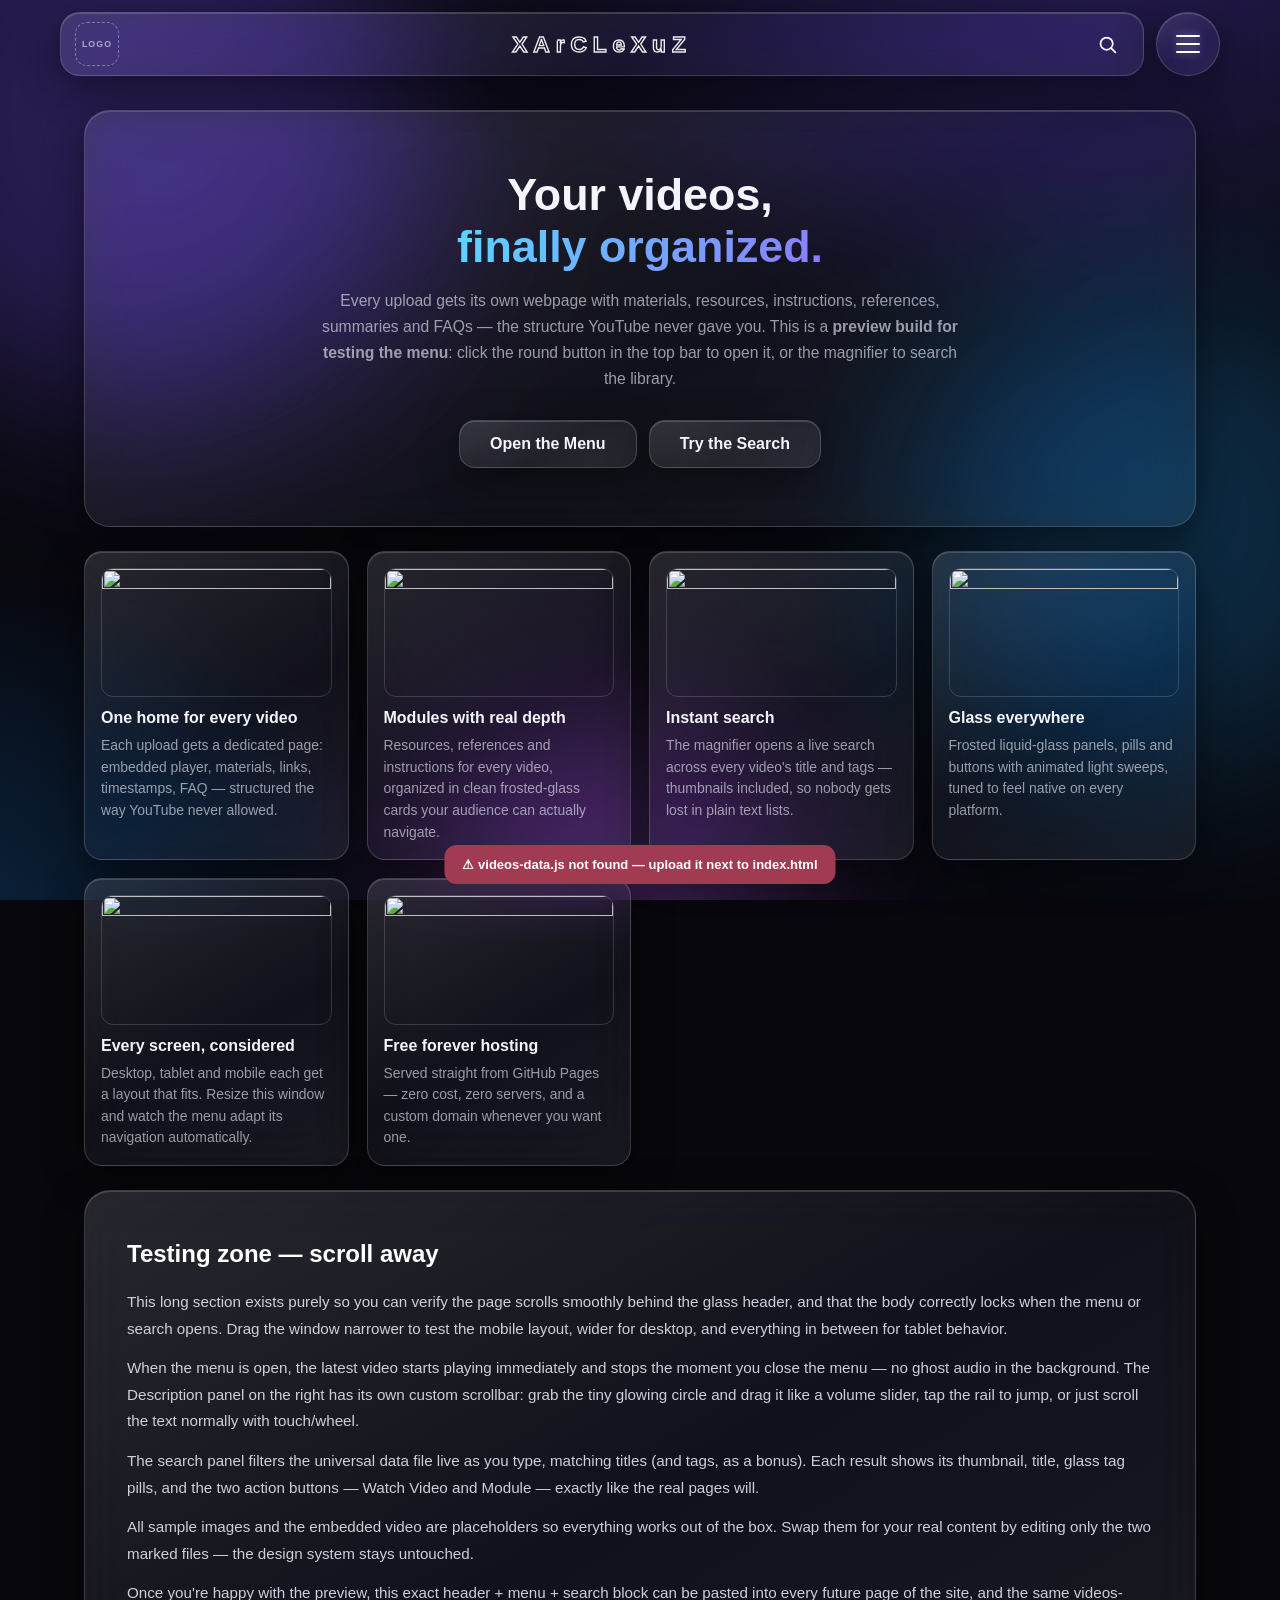
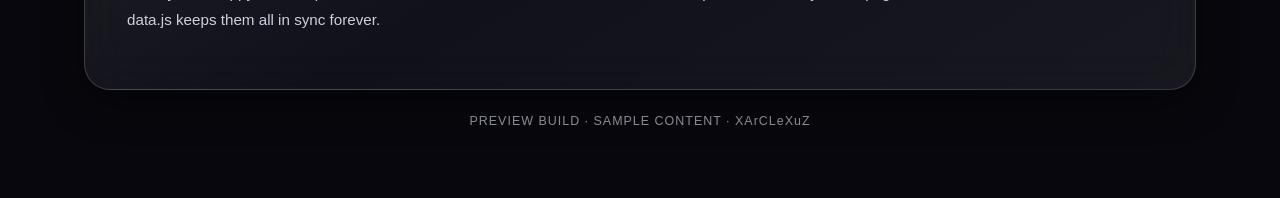
==== 2/index.html @ 7c4edcb3 "Creation" ====
<!DOCTYPE html>
<html lang="en">
<head>
<meta charset="UTF-8" />
<meta name="viewport" content="width=device-width, initial-scale=1" />
<title>XArCLeXuZ — Navigation Menu Preview</title>
<style>
/* ═══════════════════════════════════════════════════════════
   XArCLeXuZ — PREMIUM GLASS NAVIGATION SYSTEM
   1. Tokens   2. Background   3. Glass base   4. Topbar + ray title
   5. Sample page   6. Menu overlay   7. Info tab + circle scrollbar
   8. Bottom nav   9. Search   10. Responsive
   ═══════════════════════════════════════════════════════════ */

/* ── 1. tokens ── */
:root{
  --bg:#07070d;
  --txt:#f4f5fa;
  --dim:rgba(238,240,250,.62);
  --stroke:rgba(255,255,255,.16);
  --stroke-2:rgba(255,255,255,.30);
  --g-hi:rgba(255,255,255,.13);
  --g-lo:rgba(255,255,255,.045);
  --shadow:0 12px 40px rgba(0,0,0,.45);
  --inner:inset 0 1px 0 rgba(255,255,255,.16);
  --blur:24px;
  --r-lg:26px; --r-md:18px; --r-sm:12px;
  --topbar-h:64px;
  --ease:cubic-bezier(.22,1,.36,1);
}
*{box-sizing:border-box;margin:0;padding:0}
body{font-family:-apple-system,BlinkMacSystemFont,"SF Pro Display","Segoe UI",Roboto,Helvetica,Arial,sans-serif;background:var(--bg);color:var(--txt);min-height:100vh;-webkit-font-smoothing:antialiased}
body.no-scroll{overflow:hidden}
img{display:block;max-width:100%}
a{color:inherit;text-decoration:none}
button{font:inherit;color:inherit;background:none;border:0;cursor:pointer}
::selection{background:rgba(139,123,255,.45)}
:focus-visible{outline:2px solid rgba(139,123,255,.75);outline-offset:2px}

/* ── 2. animated background (glass needs something colorful behind it) ── */
.bg{position:fixed;inset:0;z-index:-1;overflow:hidden;background:
 radial-gradient(1100px 700px at 85% -10%,rgba(96,66,214,.38),transparent 60%),
 radial-gradient(900px 650px at -10% 105%,rgba(18,92,160,.38),transparent 60%),var(--bg)}
.orb{position:absolute;border-radius:50%;filter:blur(90px);opacity:.45;mix-blend-mode:screen;animation:drift 26s ease-in-out infinite alternate}
.orb-1{width:46vmax;height:46vmax;left:-12vmax;top:-14vmax;background:#4b2fa0}
.orb-2{width:38vmax;height:38vmax;right:-10vmax;top:22vmax;background:#0b4d78;animation-delay:-8s;animation-duration:32s}
.orb-3{width:30vmax;height:30vmax;left:32vw;bottom:-16vmax;background:#6a2f8f;animation-delay:-16s;animation-duration:38s}
@keyframes drift{to{transform:translate3d(6vmax,4vmax,0) scale(1.14)}}

/* ── 3. the frosted liquid-glass base (used everywhere) ── */
.glass{
  background:linear-gradient(150deg,var(--g-hi),var(--g-lo) 55%,rgba(255,255,255,.07));
  -webkit-backdrop-filter:blur(var(--blur)) saturate(170%);
  backdrop-filter:blur(var(--blur)) saturate(170%);
  border:1px solid var(--stroke);
  box-shadow:var(--shadow),var(--inner);
}
@supports not ((backdrop-filter:blur(2px)) or (-webkit-backdrop-filter:blur(2px))){
  .glass{background:rgba(19,21,33,.92)}   /* fallback for very old browsers */
}

/* ── 4. topbar: glass header + circular menu button beside it ── */
.topbar{position:fixed;top:12px;left:50%;transform:translateX(-50%);z-index:100;width:min(1160px,calc(100% - 24px));display:flex;gap:12px;align-items:stretch}
.site-header{flex:1;min-width:0;display:flex;align-items:center;gap:12px;height:var(--topbar-h);padding:8px 14px;border-radius:20px}
/* 🔴 Replace this placeholder div with:  <img class="logo-slot" src="YOUR_LOGO_URL" alt="Logo"> */
.logo-slot{flex:none;width:44px;height:44px;border-radius:12px;border:1.5px dashed rgba(255,255,255,.35);display:grid;place-items:center;font-size:.55rem;font-weight:700;letter-spacing:.12em;color:var(--dim)}
.logo-slot img{width:100%;height:100%;object-fit:contain;border-radius:inherit}
.title-wrap{flex:1;min-width:0;text-align:center}
.search-btn{flex:none;width:44px;height:44px;border-radius:12px;display:grid;place-items:center;color:#fff;transition:.25s}
.search-btn:hover{background:rgba(255,255,255,.16);transform:translateY(-1px)}

/* title: unfilled outline + corner-to-corner white ray (loops forever) */
.site-title{position:relative;display:inline-block;white-space:nowrap;font-weight:800;letter-spacing:.26em;font-size:clamp(.98rem,2.4vw,1.42rem)}
.t-stroke{color:var(--txt)}
@supports (-webkit-text-stroke:1px #fff){
  .t-stroke{color:transparent;-webkit-text-stroke:1.4px rgba(255,255,255,.92)}
}
.t-shine{position:absolute;inset:0;color:transparent;pointer-events:none;
  background:linear-gradient(115deg,transparent 36%,rgba(255,255,255,.95) 50%,transparent 64%) no-repeat;
  background-size:280% 280%;
  -webkit-background-clip:text;background-clip:text;
  filter:drop-shadow(0 0 12px rgba(255,255,255,.8)) drop-shadow(0 0 34px rgba(150,180,255,.4));
  animation:ray 5.6s linear infinite}
@keyframes ray{0%{background-position:160% 160%}55%,100%{background-position:-80% -80%}}

/* circular glass menu button — hamburger morphs into an X */
.menu-toggle{flex:none;width:var(--topbar-h);border-radius:50%;display:grid;place-items:center;transition:transform .3s,box-shadow .3s}
.menu-toggle:hover{transform:translateY(-1px)}
.menu-toggle.open{box-shadow:0 10px 30px rgba(0,0,0,.5),0 0 0 2px rgba(255,255,255,.22),0 0 26px rgba(255,255,255,.16)}
.hamburger{width:24px;height:18px;position:relative}
.hamburger span{position:absolute;left:0;width:100%;height:2.4px;border-radius:3px;background:#fff;box-shadow:0 0 8px rgba(255,255,255,.5);transition:transform .4s var(--ease),opacity .22s,top .4s var(--ease)}
.hamburger span:nth-child(1){top:0}
.hamburger span:nth-child(2){top:7.8px}
.hamburger span:nth-child(3){top:15.6px}
.menu-toggle.open .hamburger span:nth-child(1){top:7.8px;transform:rotate(45deg)}
.menu-toggle.open .hamburger span:nth-child(2){opacity:0;transform:scaleX(.2)}
.menu-toggle.open .hamburger span:nth-child(3){top:7.8px;transform:rotate(-45deg)}

/* ── 5. sample page content (test material — replace with real pages later) ── */
.page{position:relative;z-index:1;max-width:1160px;margin:0 auto;padding:calc(var(--topbar-h) + 46px) clamp(14px,3vw,24px) 70px;display:flex;flex-direction:column;gap:24px}
.hero{border-radius:var(--r-lg);padding:clamp(28px,5vw,58px);text-align:center}
.hero h2{font-size:clamp(1.7rem,4.6vw,2.8rem);font-weight:800;line-height:1.15}
.hero h2 em{font-style:normal;background:linear-gradient(120deg,#5ad7ff,#8b7bff);-webkit-background-clip:text;background-clip:text;color:transparent}
.hero p{max-width:660px;margin:16px auto 28px;color:var(--dim);line-height:1.65;font-size:.98rem}
.hero-actions{display:flex;gap:12px;justify-content:center;flex-wrap:wrap}
.cta{padding:14px 30px;border-radius:16px;font-weight:700;transition:.25s}
.cta:hover{transform:translateY(-2px);box-shadow:0 14px 34px rgba(0,0,0,.5),0 0 24px rgba(139,123,255,.25)}
/* moving white shine for "premium" buttons */
.sheen{position:relative;overflow:hidden}
.sheen::after{content:"";position:absolute;inset:0;border-radius:inherit;pointer-events:none;background:linear-gradient(105deg,transparent 35%,rgba(255,255,255,.25) 47%,rgba(255,255,255,.5) 50%,rgba(255,255,255,.25) 53%,transparent 65%);transform:translateX(-130%) skewX(-12deg);animation:sheen 5.5s var(--ease) infinite}
@keyframes sheen{0%,60%{transform:translateX(-130%) skewX(-12deg)}92%,100%{transform:translateX(130%) skewX(-12deg)}}
.card-grid{display:grid;grid-template-columns:repeat(auto-fill,minmax(255px,1fr));gap:18px}
.card{border-radius:var(--r-md);padding:16px;transition:transform .25s}
.card:hover{transform:translateY(-3px)}
.card img{width:100%;aspect-ratio:16/9;object-fit:cover;border-radius:12px;border:1px solid var(--stroke);margin-bottom:12px}
.card h3{font-size:1rem;margin-bottom:8px}
.card p{color:var(--dim);font-size:.87rem;line-height:1.55}
.article{border-radius:var(--r-lg);padding:clamp(22px,4vw,42px);line-height:1.75;color:rgba(238,240,250,.85)}
.article h2{margin-bottom:14px;color:#fff}
.article p{margin-bottom:13px;font-size:.95rem}
.page-foot{text-align:center;color:var(--dim);font-size:.78rem;letter-spacing:.08em}

/* ── 6. full-screen menu overlay ── */
.menu-overlay{position:fixed;inset:0;z-index:60;display:flex;flex-direction:column;padding:calc(var(--topbar-h) + 34px) clamp(12px,2.5vw,32px) max(clamp(12px,2.5vw,26px),env(safe-area-inset-bottom));background:rgba(4,5,11,.52);-webkit-backdrop-filter:blur(16px) saturate(150%);backdrop-filter:blur(16px) saturate(150%);opacity:0;visibility:hidden;transition:opacity .45s ease,visibility 0s linear .45s}
.menu-overlay.open{opacity:1;visibility:visible;transition:opacity .45s ease}
.menu-inner{flex:1;min-height:0;width:100%;max-width:1500px;margin:0 auto;display:flex;flex-direction:column;gap:clamp(12px,1.6vh,20px);overflow-y:auto;scrollbar-width:none}
.menu-inner::-webkit-scrollbar{display:none}
.menu-grid{flex:1;min-height:0;display:grid;grid-template-columns:1.22fr 1fr;gap:clamp(12px,1.6vw,20px)}

/* Latest Content (left / top) */
.sec-latest{border-radius:var(--r-lg);padding:clamp(14px,1.8vw,24px);display:flex;flex-direction:column;gap:14px;min-width:0;min-height:0}
.latest-label{align-self:flex-start;background:#0a0a10;border:1px solid var(--stroke);color:#fff;font-weight:800;font-size:.76rem;letter-spacing:.16em;text-transform:uppercase;padding:7px 14px;border-radius:11px;box-shadow:0 6px 18px rgba(0,0,0,.45)}
.video-frame{position:relative;width:min(100%,calc(46vh*16/9));aspect-ratio:16/9;margin:0 auto;border-radius:16px;overflow:hidden;border:1px solid var(--stroke-2);background:#000;box-shadow:0 18px 50px rgba(0,0,0,.55)}
.video-frame iframe{position:absolute;inset:0;width:100%;height:100%;border:0}
.latest-title{text-align:center;font-weight:700;font-size:clamp(.98rem,1.5vw,1.25rem);line-height:1.4;overflow-wrap:anywhere;padding:0 4px}

/* ── 7. Information Tab + volume-style circle scrollbar ── */
.sec-info{border-radius:var(--r-lg);padding:clamp(14px,1.8vw,24px);display:flex;flex-direction:column;gap:12px;min-width:0;min-height:0}
.info-actions{display:flex;align-items:center;gap:10px}
.info-btn{flex:1;text-align:center;padding:13px 8px;border-radius:14px;font-weight:700;font-size:clamp(.8rem,1.1vw,.95rem);transition:transform .25s}
.info-btn:hover{transform:translateY(-2px)}
.info-logo-btn{flex:none;width:54px;height:54px;border-radius:50%;display:grid;place-items:center;color:#fff;transition:transform .25s}
.info-logo-btn:hover{transform:translateY(-2px) rotate(6deg)}
.info-logo-btn img{width:60%;height:60%;object-fit:contain}
.info-heading{font-size:.72rem;font-weight:800;letter-spacing:.26em;text-transform:uppercase;color:var(--dim)}
.desc-wrap{flex:1;min-height:140px;position:relative}
.desc-scroll{height:100%;overflow-y:auto;overscroll-behavior:contain;padding:2px 34px 6px 6px;scrollbar-width:none;line-height:1.68;font-size:.92rem;color:rgba(238,240,250,.86)}
.desc-scroll::-webkit-scrollbar{display:none}
.desc-scroll h5{margin:14px 0 6px;font-size:.95rem;color:#fff}
.desc-scroll h5:first-child{margin-top:2px}
.desc-scroll p{margin-bottom:10px}
.desc-scroll ul{margin:4px 0 12px 18px}
.desc-scroll li{margin-bottom:5px}
.desc-scroll strong{color:#fff}
.desc-scroll hr{border:0;border-top:1px solid var(--stroke);margin:14px 0}
/* custom rail + tiny glowing circle thumb (draggable) */
.desc-rail{position:absolute;top:6px;bottom:6px;right:10px;width:4px;border-radius:99px;background:rgba(255,255,255,.16);transition:opacity .3s}
.desc-rail.hidden{opacity:0;pointer-events:none}
.desc-thumb{position:absolute;left:50%;top:9px;width:15px;height:15px;transform:translate(-50%,-50%);border-radius:50%;background:radial-gradient(circle at 32% 28%,#fff,#c9d2ff 60%,#98a6e8);box-shadow:0 0 14px rgba(255,255,255,.85),0 2px 10px rgba(0,0,0,.5);cursor:grab;touch-action:none}
.desc-thumb:hover{box-shadow:0 0 22px rgba(255,255,255,.95),0 2px 10px rgba(0,0,0,.5)}
.desc-thumb.dragging{cursor:grabbing;box-shadow:0 0 28px #fff,0 2px 10px rgba(0,0,0,.5)}

/* ── 8. bottom navigation ── */
.menu-nav{display:flex;justify-content:center;align-items:center;gap:12px;flex-wrap:wrap}
.nav-pill{min-width:132px;text-align:center;padding:15px 30px;border-radius:16px;font-weight:700;font-size:.95rem;letter-spacing:.03em;transition:transform .25s,box-shadow .25s}
.nav-circle{width:56px;height:56px;border-radius:50%;display:grid;place-items:center;color:#fff;transition:transform .25s,box-shadow .25s}
.nav-pill:hover,.nav-circle:hover{transform:translateY(-2px);box-shadow:0 14px 34px rgba(0,0,0,.5),0 0 22px rgba(139,123,255,.28)}
.nav-modules-icon{display:none}
/* entrance choreography when the menu opens */
.menu-overlay .sec-latest,.menu-overlay .sec-info{opacity:0}
.menu-overlay.open .sec-latest{animation:rise .6s var(--ease) .06s both}
.menu-overlay.open .sec-info{animation:rise .6s var(--ease) .17s both}
.menu-overlay.open .menu-nav>*{animation:pop .5s var(--ease) both}
.menu-overlay.open .menu-nav>*:nth-child(1){animation-delay:.27s}
.menu-overlay.open .menu-nav>*:nth-child(2){animation-delay:.33s}
.menu-overlay.open .menu-nav>*:nth-child(3){animation-delay:.39s}
.menu-overlay.open .menu-nav>*:nth-child(4){animation-delay:.45s}
.menu-overlay.open .menu-nav>*:nth-child(5){animation-delay:.51s}
@keyframes rise{from{opacity:0;transform:translateY(18px)}to{opacity:1;transform:none}}
@keyframes pop{from{opacity:0;transform:translateY(12px) scale(.9)}to{opacity:1;transform:none}}

/* ── 9. search overlay ── */
.search-overlay{position:fixed;inset:0;z-index:70;display:flex;justify-content:center;align-items:flex-start;padding:calc(var(--topbar-h) + 44px) clamp(12px,3vw,24px) 24px;background:rgba(4,5,11,.55);-webkit-backdrop-filter:blur(14px) saturate(150%);backdrop-filter:blur(14px) saturate(150%);opacity:0;visibility:hidden;transition:opacity .4s ease,visibility 0s linear .4s;overflow-y:auto}
.search-overlay.open{opacity:1;visibility:visible;transition:opacity .4s ease}
.search-panel{width:min(760px,100%);border-radius:24px;display:flex;flex-direction:column;transform:translateY(-18px) scale(.97);opacity:0;transition:transform .5s var(--ease),opacity .4s}
.search-overlay.open .search-panel{transform:none;opacity:1}
.search-bar{display:flex;align-items:center;gap:10px;margin:16px 16px 8px;padding:6px 8px 6px 16px;border-radius:16px;background:rgba(255,255,255,.08);border:1px solid var(--stroke)}
.search-bar>svg{flex:none;color:#fff;opacity:.8}
#searchInput{flex:1;min-width:0;background:none;border:0;outline:0;color:#fff;font-size:1rem;padding:12px 0}
#searchInput::placeholder{color:rgba(238,240,250,.4)}
.search-close{flex:none;width:40px;height:40px;border-radius:12px;display:grid;place-items:center;color:#fff;transition:.2s}
.search-close:hover{background:rgba(255,255,255,.16)}
.search-results{padding:6px 16px 18px;overflow-y:auto;display:flex;flex-direction:column;gap:12px;max-height:calc(100vh - var(--topbar-h) - 190px)}
.search-results::-webkit-scrollbar{width:8px}
.search-results::-webkit-scrollbar-thumb{background:rgba(255,255,255,.18);border-radius:8px}
.search-count{font-size:.72rem;letter-spacing:.14em;text-transform:uppercase;color:var(--dim);padding:2px 6px 0}
.result-card{display:flex;gap:14px;padding:14px;border-radius:18px;transition:transform .25s}
.result-card:hover{transform:translateY(-2px)}
.result-thumb{flex:none;width:158px;aspect-ratio:16/9;object-fit:cover;border-radius:12px;border:1px solid var(--stroke);background:#101018}
.result-body{flex:1;min-width:0;display:flex;flex-direction:column;gap:9px}
.result-title{font-size:1rem;font-weight:700;line-height:1.35;overflow-wrap:anywhere}
.result-title mark{background:rgba(139,123,255,.4);color:#fff;border-radius:3px;padding:0 2px}
.result-tags{display:flex;flex-wrap:wrap;gap:6px}
.tag{padding:4px 11px;border-radius:99px;font-size:.7rem;font-weight:600;letter-spacing:.04em;background:rgba(255,255,255,.09);border:1px solid var(--stroke)}
.result-actions{display:flex;gap:9px;margin-top:auto;flex-wrap:wrap}
.mini-btn{padding:9px 18px;border-radius:12px;font-weight:700;font-size:.8rem;transition:transform .22s}
.mini-btn:hover{transform:translateY(-1px)}
.mini-watch{background:linear-gradient(140deg,rgba(255,255,255,.22),rgba(255,255,255,.08));border-color:var(--stroke-2)}
.no-results{text-align:center;color:var(--dim);padding:36px 12px;line-height:1.7}

/* ── 10. responsive — tablet stacks, mobile swaps in icon buttons ── */
@media (max-width:900px){           /* portrait tablets & phones: stacked layout */
  .menu-grid{grid-template-columns:1fr;grid-template-rows:auto minmax(250px,auto)}
  .video-frame{width:min(100%,calc(42vh*16/9))}
}
@media (max-width:640px){
  :root{--topbar-h:56px}
  .topbar{top:10px;gap:9px}
  .site-header{gap:8px;padding:6px 10px;border-radius:17px}
  .logo-slot{width:36px;height:36px}
  .search-btn{width:38px;height:38px}
  .site-title{font-size:.92rem;letter-spacing:.18em}
  .menu-overlay{padding-top:calc(var(--topbar-h) + 24px)}
  .menu-nav{gap:10px}
  .nav-modules-text{display:none}    /* text Modules pill → circular icon button */
  .nav-modules-icon{display:grid}
  .nav-pill{flex:1;min-width:0;padding:14px 12px}
  .nav-circle{width:52px;height:52px}
  .result-card{flex-direction:column}
  .result-thumb{width:100%}
  .result-actions .mini-btn{flex:1;text-align:center}
  .hero-actions .cta{width:100%}
}
@media (max-width:360px){.site-title{font-size:.82rem;letter-spacing:.12em}}
@media (prefers-reduced-motion:reduce){*,*::before,*::after{animation-duration:.01s!important;animation-iteration-count:1!important;transition-duration:.01s!important}}
</style>
</head>
<body>

<!-- animated background -->
<div class="bg" aria-hidden="true">
  <div class="orb orb-1"></div><div class="orb orb-2"></div><div class="orb orb-3"></div>
</div>

<!-- ════════ TOPBAR: glass header + circular menu button ════════ -->
<div class="topbar">
  <header class="site-header glass">
    <!-- 🔴 LOGO PLACEHOLDER — replace this whole div with:
         <img class="logo-slot" src="YOUR_LOGO_URL" alt="XArCLeXuZ logo"> -->
    <div class="logo-slot"><span>LOGO</span></div>

    <div class="title-wrap">
      <h1 class="site-title">
        <span class="t-stroke">XArCLeXuZ</span>
        <span class="t-shine" aria-hidden="true">XArCLeXuZ</span>
      </h1>
    </div>

    <!-- 🔴 ICON: white search icon (inline SVG — swap for your own if preferred) -->
    <button class="search-btn" id="searchBtn" aria-label="Search videos">
      <svg width="21" height="21" viewBox="0 0 24 24" fill="none" stroke="currentColor" stroke-width="2" stroke-linecap="round">
        <circle cx="11" cy="11" r="7"/><path d="M21 21l-4.3-4.3"/>
      </svg>
    </button>
  </header>

  <!-- circular glass menu button (hamburger ⇄ X) -->
  <button class="menu-toggle glass" id="menuToggle" aria-label="Open menu" aria-expanded="false" aria-controls="menuOverlay">
    <span class="hamburger"><span></span><span></span><span></span></span>
  </button>
</div>

<!-- ════════ SAMPLE PAGE CONTENT (for testing — replace later) ════════ -->
<main class="page">
  <section class="hero glass">
    <h2>Your videos,<br><em>finally organized.</em></h2>
    <p>Every upload gets its own webpage with materials, resources, instructions, references, summaries and FAQs — the structure YouTube never gave you. This is a <strong>preview build for testing the menu</strong>: click the round button in the top bar to open it, or the magnifier to search the library.</p>
    <div class="hero-actions">
      <button class="cta glass sheen" id="heroOpenMenu">Open the Menu</button>
      <button class="cta glass" id="heroOpenSearch">Try the Search</button>
    </div>
  </section>

  <div class="card-grid">
    <article class="card glass"><img src="https://picsum.photos/seed/xarc-c1/640/360" alt="">
      <h3>One home for every video</h3><p>Each upload gets a dedicated page: embedded player, materials, links, timestamps, FAQ — structured the way YouTube never allowed.</p></article>
    <article class="card glass"><img src="https://picsum.photos/seed/xarc-c2/640/360" alt="">
      <h3>Modules with real depth</h3><p>Resources, references and instructions for every video, organized in clean frosted-glass cards your audience can actually navigate.</p></article>
    <article class="card glass"><img src="https://picsum.photos/seed/xarc-c3/640/360" alt="">
      <h3>Instant search</h3><p>The magnifier opens a live search across every video's title and tags — thumbnails included, so nobody gets lost in plain text lists.</p></article>
    <article class="card glass"><img src="https://picsum.photos/seed/xarc-c4/640/360" alt="">
      <h3>Glass everywhere</h3><p>Frosted liquid-glass panels, pills and buttons with animated light sweeps, tuned to feel native on every platform.</p></article>
    <article class="card glass"><img src="https://picsum.photos/seed/xarc-c5/640/360" alt="">
      <h3>Every screen, considered</h3><p>Desktop, tablet and mobile each get a layout that fits. Resize this window and watch the menu adapt its navigation automatically.</p></article>
    <article class="card glass"><img src="https://picsum.photos/seed/xarc-c6/640/360" alt="">
      <h3>Free forever hosting</h3><p>Served straight from GitHub Pages — zero cost, zero servers, and a custom domain whenever you want one.</p></article>
  </div>

  <section class="article glass">
    <h2>Testing zone — scroll away</h2>
    <p>This long section exists purely so you can verify the page scrolls smoothly behind the glass header, and that the body correctly locks when the menu or search opens. Drag the window narrower to test the mobile layout, wider for desktop, and everything in between for tablet behavior.</p>
    <p>When the menu is open, the latest video starts playing immediately and stops the moment you close the menu — no ghost audio in the background. The Description panel on the right has its own custom scrollbar: grab the tiny glowing circle and drag it like a volume slider, tap the rail to jump, or just scroll the text normally with touch/wheel.</p>
    <p>The search panel filters the universal data file live as you type, matching titles (and tags, as a bonus). Each result shows its thumbnail, title, glass tag pills, and the two action buttons — Watch Video and Module — exactly like the real pages will.</p>
    <p>All sample images and the embedded video are placeholders so everything works out of the box. Swap them for your real content by editing only the two marked files — the design system stays untouched.</p>
    <p>Once you're happy with the preview, this exact header + menu + search block can be pasted into every future page of the site, and the same videos-data.js keeps them all in sync forever.</p>
  </section>

  <footer class="page-foot">PREVIEW BUILD · SAMPLE CONTENT · XArCLeXuZ</footer>
</main>

<!-- ════════ FULL-SCREEN MENU ════════ -->
<div class="menu-overlay" id="menuOverlay" role="dialog" aria-modal="true" aria-label="Main menu" aria-hidden="true">
  <div class="menu-inner">
    <div class="menu-grid">

      <!-- Latest Content (left / top) -->
      <section class="sec-latest glass">
        <span class="latest-label">Latest Video</span>
        <div class="video-frame" id="videoFrameBox"><!-- latest YouTube video injected here --></div>
        <h3 class="latest-title" id="latestVideoTitle">Loading…</h3>
      </section>

      <!-- Information Tab (right) -->
      <section class="sec-info glass">
        <div class="info-actions">
          <a class="info-btn glass sheen" id="btnVideoPage" href="video.html">Video Webpage</a>
          <!-- 🔴 LOGO BUTTON PLACEHOLDER — replace the SVG below with:
               <img src="YOUR_LOGO_URL" alt=""> -->
          <a class="info-logo-btn glass" id="btnLogoMid" href="index.html" aria-label="Home">
            <svg width="24" height="24" viewBox="0 0 24 24" fill="currentColor"><path d="M8 5.5v13l11-6.5z"/></svg>
          </a>
          <a class="info-btn glass sheen" id="btnModulePage" href="module.html">Module Page</a>
        </div>
        <h4 class="info-heading">Description</h4>
        <div class="desc-wrap">
          <div class="desc-scroll" id="descScroll" tabindex="0"><!-- rich text injected from videos-data.js --></div>
          <div class="desc-rail" id="descRail">
            <div class="desc-thumb" id="descThumb" role="scrollbar" aria-label="Scroll description"></div>
          </div>
        </div>
      </section>
    </div>

    <!-- bottom navigation -->
    <nav class="menu-nav" aria-label="Menu navigation">
      <a class="nav-pill glass" data-nav="explore"  href="explore.html">Explore</a>
      <a class="nav-pill glass" data-nav="content"  href="content.html">Content</a>
      <a class="nav-pill glass nav-modules-text" data-nav="modules" href="modules.html">Modules</a>
      <!-- 🔴 MODULES ICON (shown on mobile instead of the text pill) -->
      <a class="nav-circle glass nav-modules-icon" data-nav="modules" href="modules.html" aria-label="Modules">
        <svg width="22" height="22" viewBox="0 0 24 24" fill="none" stroke="currentColor" stroke-width="1.8" stroke-linejoin="round">
          <path d="M4 6h5.5a2.5 2.5 0 0 1 5 0H20v3.5a2.5 2.5 0 0 0 0 5V18H4Z"/>
        </svg>
      </a>
      <!-- 🔴 SETTINGS ICON -->
      <a class="nav-circle glass" data-nav="settings" href="settings.html" aria-label="Settings">
        <svg width="22" height="22" viewBox="0 0 24 24" fill="none" stroke="currentColor" stroke-width="1.8" stroke-linecap="round" stroke-linejoin="round">
          <circle cx="12" cy="12" r="3"/>
          <path d="M19.4 15a1.65 1.65 0 0 0 .33 1.82l.06.06a2 2 0 0 1-2.83 2.83l-.06-.06a1.65 1.65 0 0 0-1.82-.33 1.65 1.65 0 0 0-1 1.51V21a2 2 0 0 1-4 0v-.09a1.65 1.65 0 0 0-1-1.51 1.65 1.65 0 0 0-1.82.33l-.06.06a2 2 0 0 1-2.83-2.83l.06-.06a1.65 1.65 0 0 0 .33-1.82 1.65 1.65 0 0 0-1.51-1H3a2 2 0 0 1 0-4h.09a1.65 1.65 0 0 0 1.51-1 1.65 1.65 0 0 0-.33-1.82l-.06-.06a2 2 0 0 1 2.83-2.83l.06.06a1.65 1.65 0 0 0 1.82.33h.09a1.65 1.65 0 0 0 1-1.51V3a2 2 0 0 1 4 0v.09a1.65 1.65 0 0 0 1 1.51h.09a1.65 1.65 0 0 0 1.82-.33l.06-.06a2 2 0 0 1 2.83 2.83l-.06.06a1.65 1.65 0 0 0-.33 1.82v.09a1.65 1.65 0 0 0 1.51 1H21a2 2 0 0 1 0 4h-.09a1.65 1.65 0 0 0-1.51 1z"/>
        </svg>
      </a>
    </nav>
  </div>
</div>

<!-- ════════ SEARCH ════════ -->
<div class="search-overlay" id="searchOverlay" role="dialog" aria-modal="true" aria-label="Search videos" aria-hidden="true">
  <div class="search-panel glass">
    <div class="search-bar">
      <svg width="20" height="20" viewBox="0 0 24 24" fill="none" stroke="currentColor" stroke-width="2" stroke-linecap="round">
        <circle cx="11" cy="11" r="7"/><path d="M21 21l-4.3-4.3"/>
      </svg>
      <input id="searchInput" type="text" placeholder="Search videos by title or tag…" autocomplete="off" spellcheck="false">
      <button class="search-close" id="searchClose" aria-label="Close search">
        <svg width="18" height="18" viewBox="0 0 24 24" fill="none" stroke="currentColor" stroke-width="2" stroke-linecap="round"><path d="M6 6l12 12M18 6L6 18"/></svg>
      </button>
    </div>
    <div class="search-results" id="searchResults"></div>
  </div>
</div>

<script src="videos-data.js"></script>
<script>
(() => {
"use strict";

/* guard: universal data file missing? */
if (typeof SITE_VIDEOS === "undefined" || typeof SITE_CONFIG === "undefined") {
  document.body.insertAdjacentHTML("beforeend",
    '<div style="position:fixed;left:50%;bottom:16px;transform:translateX(-50%);background:#a13b52;color:#fff;padding:12px 18px;border-radius:12px;z-index:999;font:600 13px sans-serif;white-space:nowrap">⚠ videos-data.js not found — upload it next to index.html</div>');
  return;
}

const $  = (s, c = document) => c.querySelector(s);
const $$ = (s, c = document) => [...c.querySelectorAll(s)];
const esc = s => String(s).replace(/[&<>"']/g, c => ({"&":"&amp;","<":"&lt;",">":"&gt;",'"':"&quot;","'":"&#39;"}[c]));

/* element refs */
const menuToggle = $("#menuToggle"), menuOverlay = $("#menuOverlay");
const searchBtn = $("#searchBtn"), searchOverlay = $("#searchOverlay");
const searchClose = $("#searchClose"), searchInput = $("#searchInput"), searchResults = $("#searchResults");
const videoBox = $("#videoFrameBox");
const descScroll = $("#descScroll"), descRail = $("#descRail"), descThumb = $("#descThumb");

/* latest video comes from the universal data file */
const latest = SITE_VIDEOS.find(v => v.id === SITE_CONFIG.latestVideoId) || SITE_VIDEOS[0];

/* ═══ MENU: open / close ═══ */
function openMenu() {
  if (searchOverlay.classList.contains("open")) closeSearch();
  renderLatest();
  menuOverlay.classList.add("open");
  menuOverlay.setAttribute("aria-hidden", "false");
  menuToggle.classList.add("open");
  menuToggle.setAttribute("aria-expanded", "true");
  document.body.classList.add("no-scroll");
  requestAnimationFrame(updateThumb);
  setTimeout(updateThumb, 400);
}
function closeMenu() {
  menuOverlay.classList.remove("open");
  menuOverlay.setAttribute("aria-hidden", "true");
  menuToggle.classList.remove("open");
  menuToggle.setAttribute("aria-expanded", "false");
  document.body.classList.remove("no-scroll");
  videoBox.innerHTML = "";   /* removing the iframe stops playback instantly */
}
menuToggle.addEventListener("click", () =>
  menuOverlay.classList.contains("open") ? closeMenu() : openMenu());

function renderLatest() {
  $("#latestVideoTitle").textContent = latest.title;
  descScroll.innerHTML = latest.descriptionHtml;
  descScroll.scrollTop = 0;
  $("#btnVideoPage").href  = SITE_CONFIG.urls.videoWebpage;
  $("#btnModulePage").href = SITE_CONFIG.urls.modulePage;
  $("#btnLogoMid").href    = SITE_CONFIG.urls.logoButton;
  /* fresh iframe on every open → autoplay fires, removal stops it on close.
     NOTE: browsers only allow AUTOPLAY when MUTED — viewers unmute with the
     player's own volume button. Delete "autoplay=1&mute=1&" to disable. */
  const f = document.createElement("iframe");
  f.title = latest.title;
  f.allow = "autoplay; encrypted-media; picture-in-picture; fullscreen";
  f.setAttribute("allowfullscreen", "");
  f.src = latest.embedUrl + "?autoplay=1&mute=1&rel=0&modestbranding=1&playsinline=1";
  videoBox.innerHTML = "";
  videoBox.appendChild(f);
  requestAnimationFrame(updateThumb);
}

/* ═══ SEARCH ═══ */
function openSearch() {
  if (menuOverlay.classList.contains("open")) closeMenu();
  searchOverlay.classList.add("open");
  searchOverlay.setAttribute("aria-hidden", "false");
  document.body.classList.add("no-scroll");
  searchInput.value = "";
  renderResults("");
  setTimeout(() => searchInput.focus(), 150);
}
function closeSearch() {
  searchOverlay.classList.remove("open");
  searchOverlay.setAttribute("aria-hidden", "true");
  if (!menuOverlay.classList.contains("open")) document.body.classList.remove("no-scroll");
}
searchBtn.addEventListener("click", openSearch);
searchClose.addEventListener("click", closeSearch);
searchOverlay.addEventListener("click", e => { if (e.target === searchOverlay) closeSearch(); });

function highlight(text, q) {
  const t = esc(text);
  if (!q) return t;
  const safe = q.replace(/[.*+?^${}()|[\]\\]/g, "\\$&");
  return t.replace(new RegExp("(" + safe + ")", "ig"), "<mark>$1</mark>");
}

function renderResults(q) {
  const query = q.trim().toLowerCase();
  /* keyword matching on titles (primary) + tags (bonus) */
  const list = query
    ? SITE_VIDEOS.filter(v =>
        v.title.toLowerCase().includes(query) ||
        v.tags.some(t => t.toLowerCase().includes(query)))
    : SITE_VIDEOS;

  if (!list.length) {
    searchResults.innerHTML =
      '<div class="no-results"><strong>No matches for “' + esc(q.trim()) + '”</strong><br>' +
      "Try another keyword — search reads every video's title and tags.</div>";
    return;
  }
  searchResults.innerHTML =
    '<p class="search-count">' + list.length + " video" + (list.length > 1 ? "s" : "") + " found</p>" +
    list.map(v => `
      <article class="result-card glass">
        <img class="result-thumb" src="${esc(v.thumbnail)}" alt="${esc(v.title)}" loading="lazy">
        <div class="result-body">
          <h3 class="result-title">${highlight(v.title, query)}</h3>
          <div class="result-tags">${v.tags.map(t => '<span class="tag">' + esc(t) + "</span>").join("")}</div>
          <div class="result-actions">
            <a class="mini-btn glass mini-watch" href="${esc(v.watchUrl)}" target="_blank" rel="noopener">Watch Video</a>
            <a class="mini-btn glass" href="${esc(v.moduleUrl)}">Module</a>
          </div>
        </div>
      </article>`).join("");
}
searchInput.addEventListener("input", e => renderResults(e.target.value));

/* ═══ DESCRIPTION — draggable circle scrollbar (volume-slider style) ═══ */
function updateThumb() {
  const max = descScroll.scrollHeight - descScroll.clientHeight;
  if (max <= 4) { descRail.classList.add("hidden"); return; }
  descRail.classList.remove("hidden");
  const ratio = Math.min(1, Math.max(0, descScroll.scrollTop / max));
  descThumb.style.top = (ratio * descRail.clientHeight) + "px";
}
descScroll.addEventListener("scroll", updateThumb);
window.addEventListener("resize", updateThumb);

let drag = null;
descThumb.addEventListener("pointerdown", e => {
  e.preventDefault();
  drag = { y: e.clientY, top: descScroll.scrollTop };
  descThumb.setPointerCapture(e.pointerId);
  descThumb.classList.add("dragging");
});
descThumb.addEventListener("pointermove", e => {
  if (!drag) return;
  const track = descRail.clientHeight;
  const max = descScroll.scrollHeight - descScroll.clientHeight;
  descScroll.scrollTop = drag.top + ((e.clientY - drag.y) / Math.max(track, 1)) * max;
});
["pointerup", "pointercancel"].forEach(ev =>
  descThumb.addEventListener(ev, () => { drag = null; descThumb.classList.remove("dragging"); }));

descRail.addEventListener("pointerdown", e => {   /* tap the rail to jump */
  if (e.target === descThumb) return;
  const r = descRail.getBoundingClientRect();
  const ratio = Math.min(1, Math.max(0, (e.clientY - r.top) / r.height));
  descScroll.scrollTop = ratio * (descScroll.scrollHeight - descScroll.clientHeight);
  updateThumb();
});

/* ═══ misc wiring ═══ */
window.addEventListener("keydown", e => {
  if (e.key === "Escape") {
    if (searchOverlay.classList.contains("open")) closeSearch();
    else if (menuOverlay.classList.contains("open")) closeMenu();
  }
});
 $$("[data-nav]").forEach(a => { const k = a.dataset.nav; if (SITE_CONFIG.urls[k]) a.href = SITE_CONFIG.urls[k]; });
 $("#heroOpenMenu").addEventListener("click", openMenu);
 $("#heroOpenSearch").addEventListener("click", openSearch);
if (SITE_CONFIG.logoUrl) {
  $(".logo-slot").innerHTML = '<img src="' + esc(SITE_CONFIG.logoUrl) + '" alt="XArCLeXuZ logo">';
  $("#btnLogoMid").innerHTML = '<img src="' + esc(SITE_CONFIG.logoUrl) + '" alt="">';
}
updateThumb();
})();
</script>
</body>
</html>
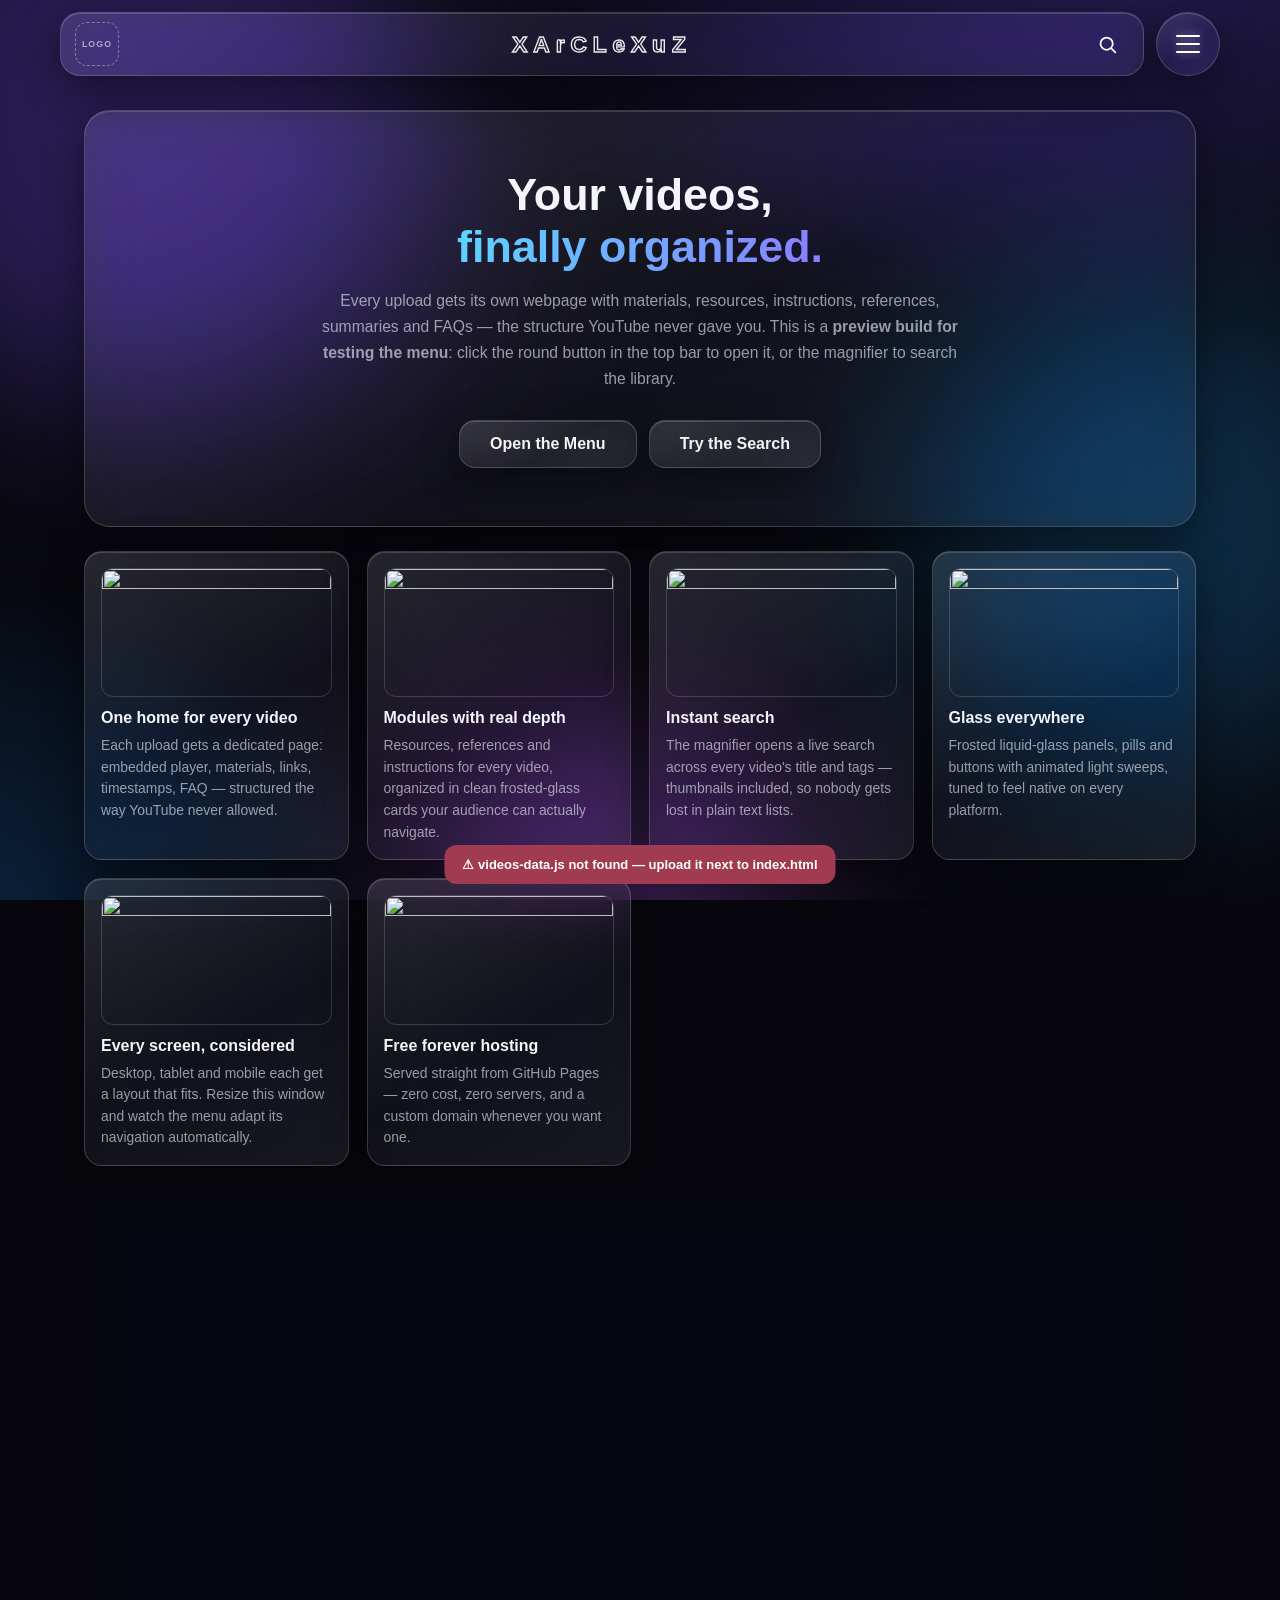
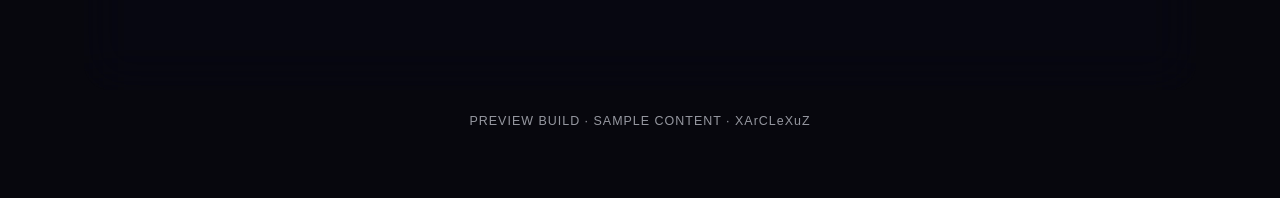
==== commit cbddec88: "Source URL updated" ====
--- a/2/index.html
+++ b/2/index.html
@@ -379,7 +379,7 @@
   </div>
 </div>
 
-<script src="videos-data.js"></script>
+<script src="https://xarrayer.github.io/temp/2/videos-data.js"></script>
 <script>
 (() => {
 "use strict";
